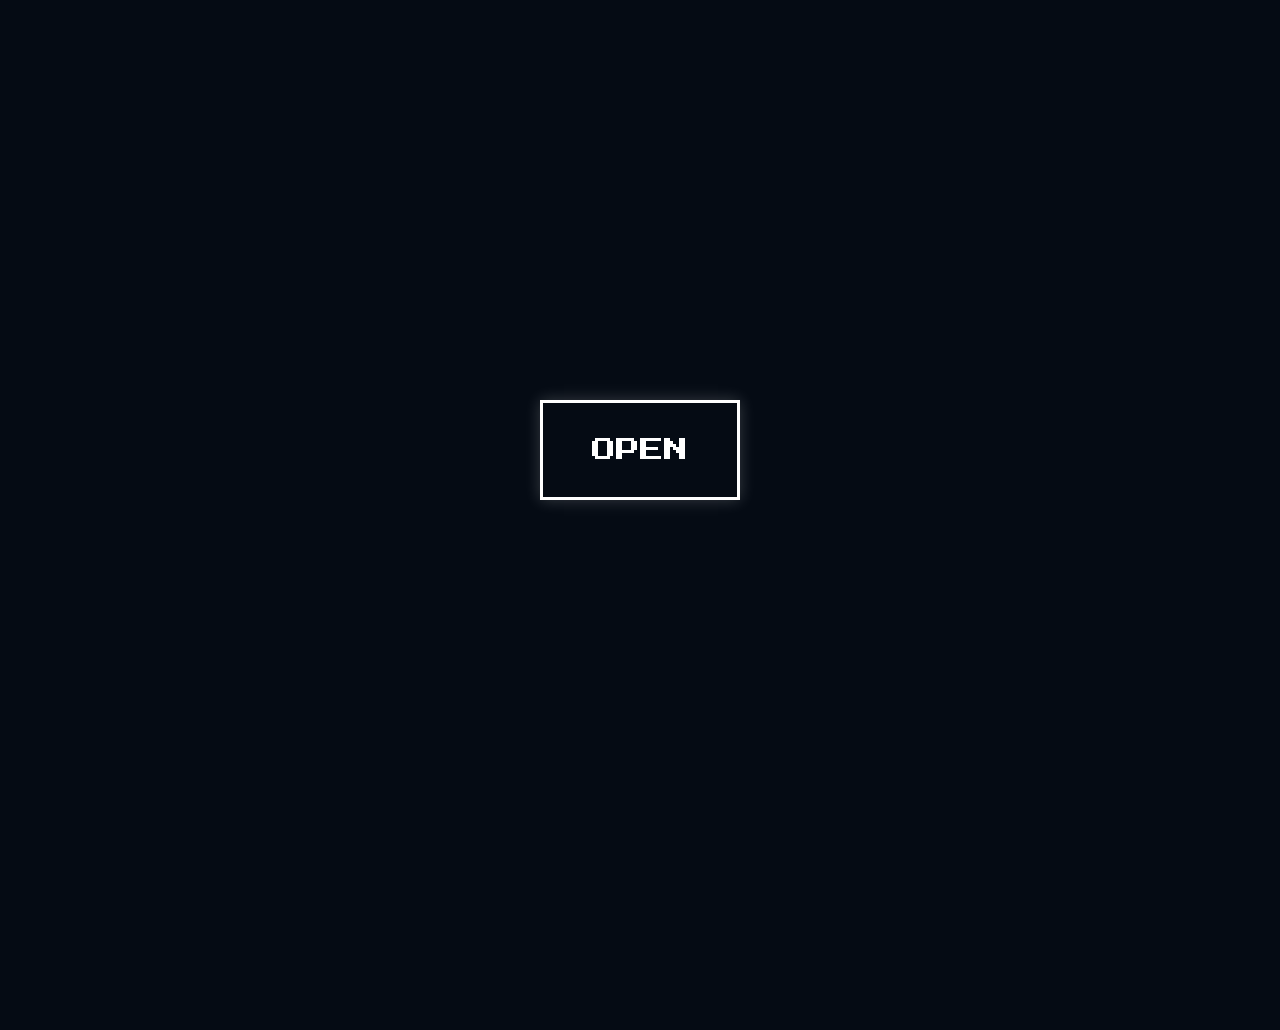
==== index.html @ 3d720f6d "Add files via upload" ====
﻿<!DOCTYPE html>
<html lang="zh-TW">
<head>
    <meta charset="UTF-8">
    <meta name="viewport" content="width=device-width, initial-scale=1.0">
    <title>Naomi's Portfolio</title>
    <link href="https://fonts.googleapis.com/css2?family=Press+Start+2P&display=swap" rel="stylesheet">
    <link rel="stylesheet" href="style.css">
</head>
<body>

    <div class="background-head"></div>

    <canvas id="fishCanvas"></canvas>

    <div class="ui-layer">
        <button id="openBtn" onclick="window.location.href='main.html'">OPEN</button>
    </div>

    <script src="script.js"></script>
</body>
</html>
---- style.css ----
﻿* {
    margin: 0;
    padding: 0;
    box-sizing: border-box;
}

body, html {
    width: 100%;
    height: 100%;
    overflow: hidden;
    background-color: #050b14; /* 暗藍色背景，襯托神祕感 */
}

/* 半人頭背景 */
.background-head {
    position: absolute;
    top: 50%;
    left: 50%;
    transform: translate(-50%, -50%);
    width: 1700px; /* 依你的圖片比例調整 */
    height: 1160px;
    background-image: url('images/Openpage.png'); /* 放入你畫的人頭 */
    background-size: contain;
    background-repeat: no-repeat;
    background-position: center;
    opacity: 0.8;
    z-index: 1; /* 在最底層 */
}

/* 動態畫布 */
#fishCanvas {
    position: absolute;
    top: 0;
    left: 0;
    width: 100%;
    height: 100%;
    z-index: 2; /* 在人頭之上 */
    cursor: default; /* ★ 改為 default (普通箭頭)，不預設全螢幕小手 */
}

/* UI 按鈕層 */
.ui-layer {
    position: absolute;
    top: 50%;
    left: 50%;
    transform: translate(-50%, -50%);
    z-index: 3; /* 在最上層，確保點擊得到 */
}

#openBtn {
    /* 1. 調整尺寸：設定相同的寬高使其成為正方形 (可以自由放大縮小這兩個數值) */
    width: 200px;
    height: 100px;
    /* 2. 字體設定：套用像素字體，並調整字型大小 */
    font-family: 'Press Start 2P', monospace;
    font-size: 1.5rem; /* 像素字體通常偏大，1rem ~ 1.2rem 剛剛好 */
    color: #fff;
    /* 3. 外框與背景：取消圓角(改成0)，切換為純粹的正方形框 */
    background: transparent;
    border: 3px solid #fff; /* 稍微加粗外框，更有像素幾何感 */
    border-radius: 0px; /* ★ 確保是正方形直角 */

    cursor: pointer;
    transition: all 0.3s ease;
    box-shadow: 0 0 15px rgba(255, 255, 255, 0.2);
    /* 讓按鈕內的文字完美置中 */
    display: flex;
    align-items: center;
    justify-content: center;
}

    /* 滑鼠懸停效果 */
    #openBtn:hover {
        background: #fff;
        color: #050b14; /* 懸停時字體變暗底色 */
        box-shadow: 0 0 30px rgba(255, 255, 255, 0.8);
        transform: scale(1.08); /* 懸停時微幅放大 */
    }
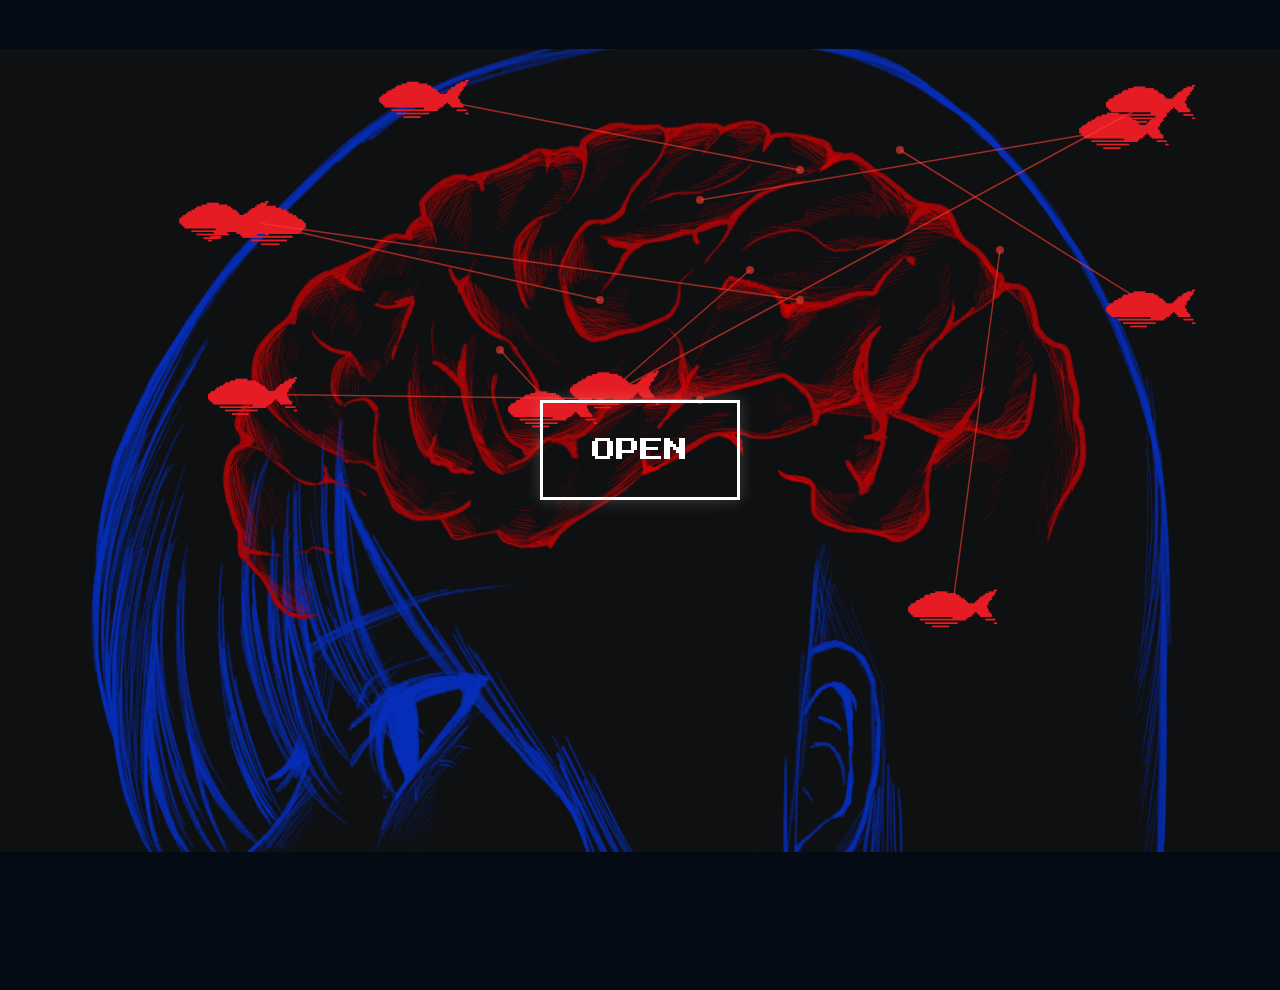
==== commit 36e3d9c6: "Update index.html" ====
--- a/index.html
+++ b/index.html
@@ -1,5 +1,5 @@
 ﻿<!DOCTYPE html>
-<html lang="zh-TW">
+<html lang="zh-HK">
 <head>
     <meta charset="UTF-8">
     <meta name="viewport" content="width=device-width, initial-scale=1.0">
@@ -18,5 +18,12 @@
     </div>
 
     <script src="script.js"></script>
+
+    <!-- 新增：手機直屏轉向提示遮罩 -->
+<div id="portraitNotice">
+    <div style="font-size: 30px; margin-bottom: 15px;">↻</div>
+    <p>Please rotate your device to landscape for the best experience.</p>
+    <p style="font-size: 0.6rem; color: #888; margin-top: 10px;">( 請將手機轉為橫螢幕觀看 )</p>
+</div>
 </body>
-</html>+</html>
--- a/style.css
+++ b/style.css
@@ -8,7 +8,7 @@
     width: 100%;
     height: 100%;
     overflow: hidden;
-    background-color: #050b14; /* 暗藍色背景，襯托神祕感 */
+    background-color: #050b14;
 }
 
 /* 半人頭背景 */
@@ -17,9 +17,9 @@
     top: 50%;
     left: 50%;
     transform: translate(-50%, -50%);
-    width: 1700px; /* 依你的圖片比例調整 */
-    height: 1160px;
-    background-image: url('images/Openpage.png'); /* 放入你畫的人頭 */
+    width: 1920px; /* 依你的圖片比例調整 */
+    height: 1080px;
+    background-image: url('images/openpage.PNG'); /* 放入你畫的人頭 */
     background-size: contain;
     background-repeat: no-repeat;
     background-position: center;
@@ -76,3 +76,84 @@
         box-shadow: 0 0 30px rgba(255, 255, 255, 0.8);
         transform: scale(1.08); /* 懸停時微幅放大 */
     }
+
+/* ==========================================
+   新增：等比例容器與自動 Centering 樣式
+   ========================================== */
+html, body {
+    width: 100%;
+    height: 100%;
+    margin: 0;
+    padding: 0;
+    overflow: hidden;
+    background-color: #050b14;
+    display: flex;
+    justify-content: center;
+    align-items: center;
+}
+
+#app-wrapper {
+    width: 1920px;
+    height: 1080px;
+    position: relative;
+    transform-origin: center center;
+    flex-shrink: 0;
+}
+
+/* ==========================================
+   新增：手機與行動裝置響應式適配 (Mobile Responsive)
+   ========================================== */
+
+/* 1. 針對手機與平板等小螢幕 (寬度 <= 768px) 的自動轉向與佈局微調 */
+@media screen and (max-width: 768px) {
+    
+    /* 讓按鈕在手機上更容易點擊 */
+    #openBtn {
+        width: 140px;
+        height: 70px;
+        font-size: 1rem;
+    }
+
+    /* 隱藏手機瀏覽器滾動條與防誤觸下拉刷新 */
+    html, body {
+        touch-action: none;
+        overscroll-behavior: none;
+        -webkit-user-select: none;
+        user-select: none;
+    }
+}
+
+/* 2. 直屏（Portrait）模式提示遮罩（選擇性顯示） */
+#portraitNotice {
+    display: none;
+    position: fixed;
+    top: 0;
+    left: 0;
+    width: 100vw;
+    height: 100vh;
+    background-color: rgba(5, 11, 20, 0.95);
+    color: #ffffff;
+    z-index: 9999;
+    flex-direction: column;
+    justify-content: center;
+    align-items: center;
+    text-align: center;
+    font-family: 'Press Start 2P', monospace;
+    font-size: 0.8rem;
+    line-height: 1.8;
+    padding: 20px;
+    box-sizing: border-box;
+}
+
+#portraitNotice img {
+    width: 50px;
+    margin-bottom: 20px;
+    filter: invert(1);
+    animation: rotatePhone 2s infinite ease-in-out;
+}
+
+@keyframes rotatePhone {
+    0%, 10% { transform: rotate(0deg); }
+    40%, 60% { transform: rotate(-90deg); }
+    90%, 100% { transform: rotate(0deg); }
+}
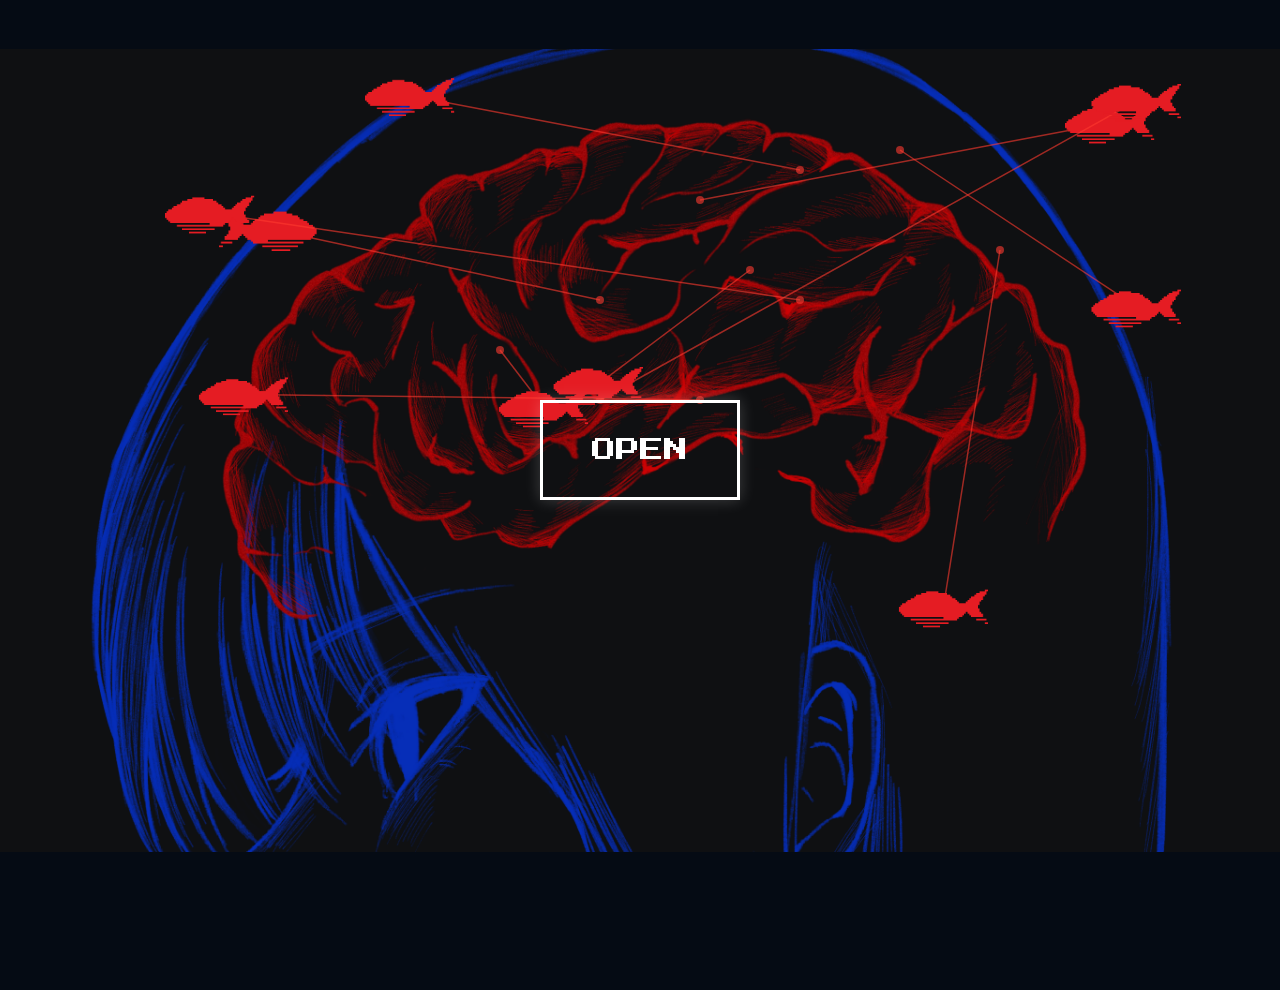
==== commit 92094bd9: "Update index.html" ====
--- a/index.html
+++ b/index.html
@@ -18,12 +18,5 @@
     </div>
 
     <script src="script.js"></script>
-
-    <!-- 新增：手機直屏轉向提示遮罩 -->
-<div id="portraitNotice">
-    <div style="font-size: 30px; margin-bottom: 15px;">↻</div>
-    <p>Please rotate your device to landscape for the best experience.</p>
-    <p style="font-size: 0.6rem; color: #888; margin-top: 10px;">( 請將手機轉為橫螢幕觀看 )</p>
-</div>
 </body>
 </html>
--- a/style.css
+++ b/style.css
@@ -99,61 +99,3 @@
     transform-origin: center center;
     flex-shrink: 0;
 }
-
-/* ==========================================
-   新增：手機與行動裝置響應式適配 (Mobile Responsive)
-   ========================================== */
-
-/* 1. 針對手機與平板等小螢幕 (寬度 <= 768px) 的自動轉向與佈局微調 */
-@media screen and (max-width: 768px) {
-    
-    /* 讓按鈕在手機上更容易點擊 */
-    #openBtn {
-        width: 140px;
-        height: 70px;
-        font-size: 1rem;
-    }
-
-    /* 隱藏手機瀏覽器滾動條與防誤觸下拉刷新 */
-    html, body {
-        touch-action: none;
-        overscroll-behavior: none;
-        -webkit-user-select: none;
-        user-select: none;
-    }
-}
-
-/* 2. 直屏（Portrait）模式提示遮罩（選擇性顯示） */
-#portraitNotice {
-    display: none;
-    position: fixed;
-    top: 0;
-    left: 0;
-    width: 100vw;
-    height: 100vh;
-    background-color: rgba(5, 11, 20, 0.95);
-    color: #ffffff;
-    z-index: 9999;
-    flex-direction: column;
-    justify-content: center;
-    align-items: center;
-    text-align: center;
-    font-family: 'Press Start 2P', monospace;
-    font-size: 0.8rem;
-    line-height: 1.8;
-    padding: 20px;
-    box-sizing: border-box;
-}
-
-#portraitNotice img {
-    width: 50px;
-    margin-bottom: 20px;
-    filter: invert(1);
-    animation: rotatePhone 2s infinite ease-in-out;
-}
-
-@keyframes rotatePhone {
-    0%, 10% { transform: rotate(0deg); }
-    40%, 60% { transform: rotate(-90deg); }
-    90%, 100% { transform: rotate(0deg); }
-}
